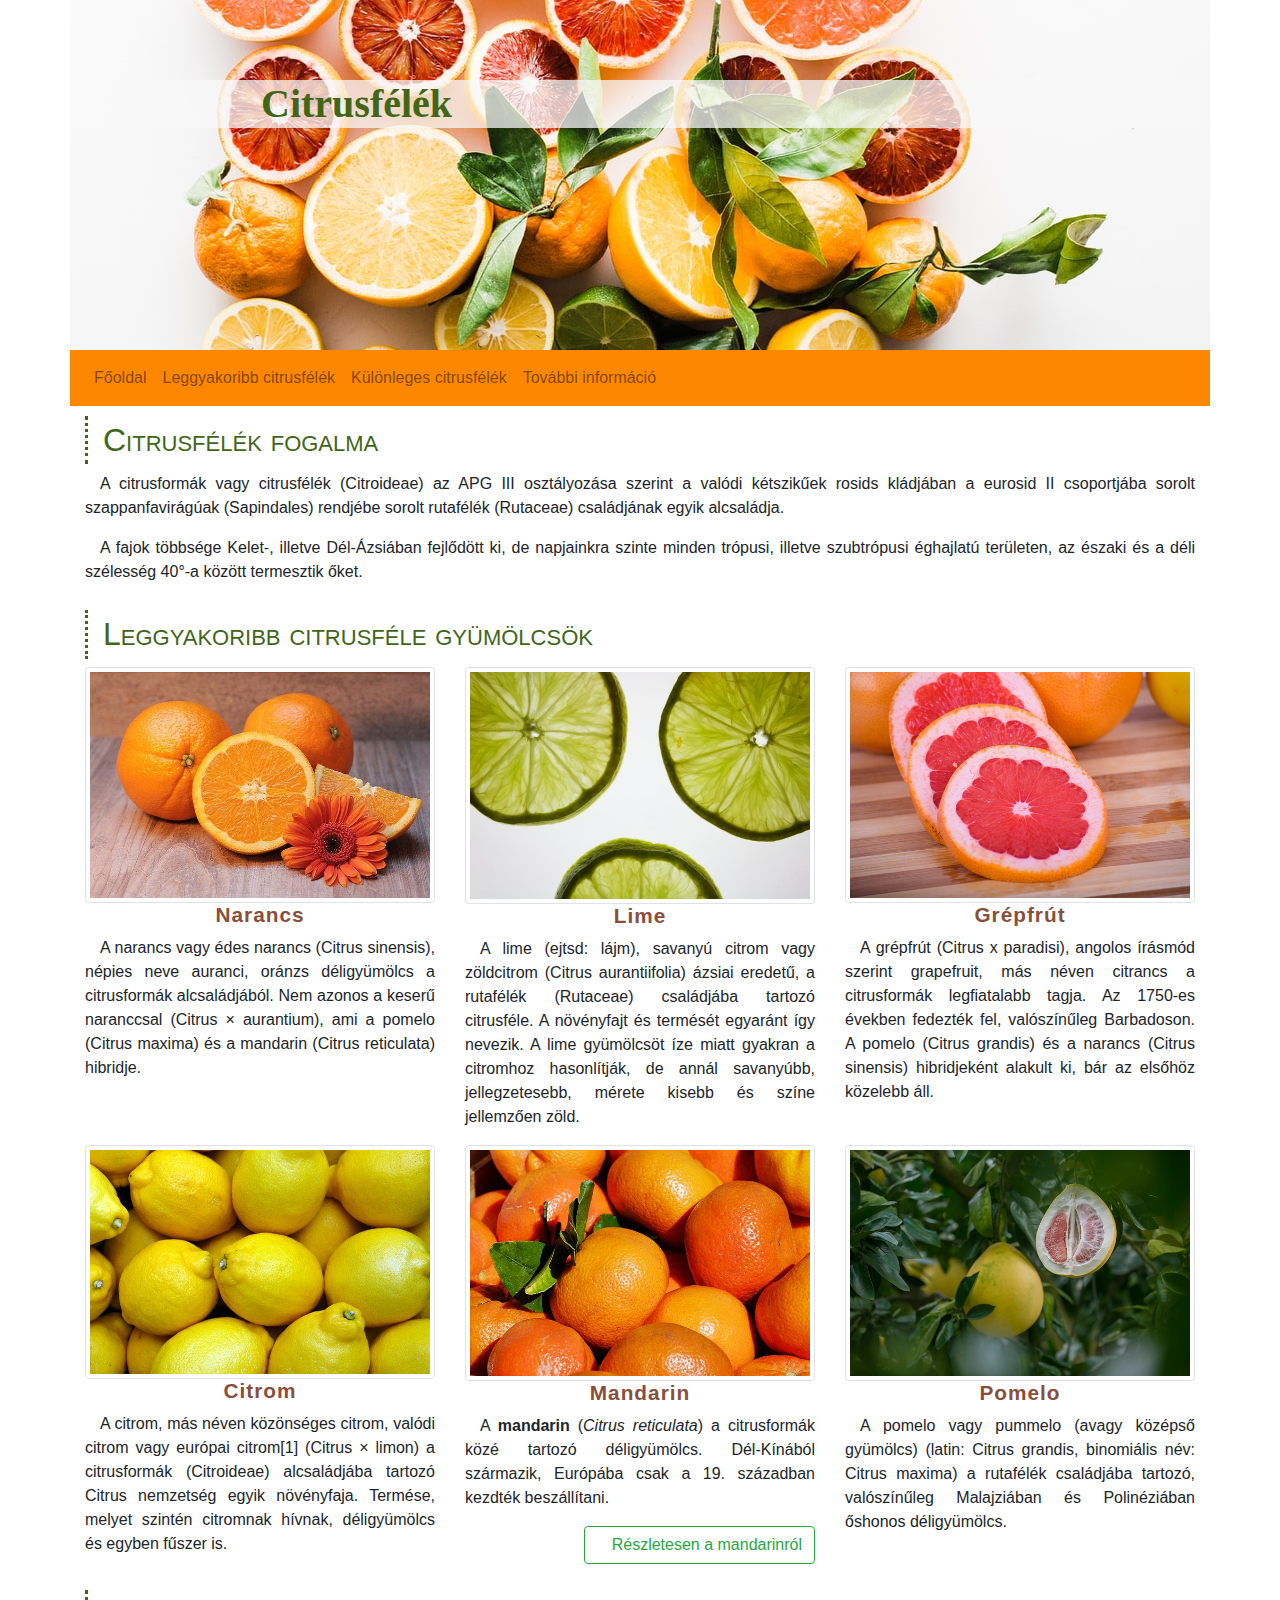
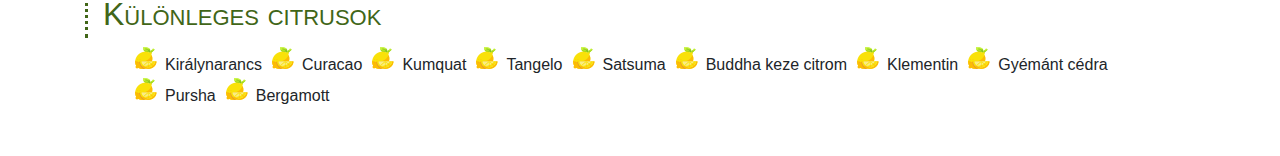
==== megoldas/index.html @ 3898b54c "oari" ====
<!DOCTYPE html>
<html lang="hu">

<head>
    <meta charset="utf-8">
    <meta name="viewport" content="width=device-width, initial-scale=1, shrink-to-fit=no">
    <title>Citrusfélék</title>
    <link rel="stylesheet" href="bootstrap/css/bootstrap.min.css">
    <link rel="stylesheet" href="css/style.css">
</head>

<body>
    <header class="container">
        <div class="row">
            <div class="col-12">
                <h1 class="d-none d-sm-block">Citrusfélék</h1>
            </div>
        </div>
    </header>
    <nav class="container navbar navbar-expand-lg navbar-light">
        <button class="navbar-toggler ml-auto" type="button" data-toggle="collapse" data-target="#navbarNavAltMarkup"
            aria-controls="navbarNavAltMarkup" aria-expanded="false" aria-label="Toggle navigation">
            <span class="navbar-toggler-icon"></span>
        </button>
        <div class="collapse navbar-collapse" id="navbarNavAltMarkup">
            <div class="navbar-nav">
                <a class="nav-link" href="index.html">Főoldal <span class="sr-only">(current)</span></a>
                <a class="nav-link" href="index.html#leggyakoribb">Leggyakoribb citrusfélék</a>
                <a class="nav-link" href="index.html#kulonleges">Különleges citrusfélék</a>
                <a class="nav-link" href="https://hu.wikipedia.org/wiki/Citrusform%C3%A1k" target="_blank">További
                    információ</a>
            </div>
        </div>
    </nav>
    <main class="container ">
        <article class="row">
            <div class="col-12">
                <h2>Citrusfélék fogalma</h2>
                <p>
                    A citrusformák vagy citrusfélék (Citroideae) az APG III osztályozása szerint a valódi kétszikűek
                    rosids kládjában a eurosid II csoportjába sorolt szappanfavirágúak (Sapindales) rendjébe sorolt
                    rutafélék (Rutaceae) családjának egyik alcsaládja.
                </p>
                <p>A fajok többsége Kelet-, illetve Dél-Ázsiában fejlődött ki, de napjainkra szinte minden trópusi,
                    illetve szubtrópusi éghajlatú területen, az északi és a déli szélesség 40°-a között termesztik őket.
                </p>
            </div>
        </article>
        <article class="row">
            <div class="col-12">
                <h2 id="leggyakoribb">Leggyakoribb citrusféle gyümölcsök</h2>
            </div>
            <div class="col-sm-6 col-lg-4">
                <img src="img/narancs.jpg" alt="Narancs" class="img-fluid img-thumbnail">
                <h3>Narancs</h3>
                <p>A narancs vagy édes narancs (Citrus sinensis), népies neve auranci, oránzs déligyümölcs a
                    citrusformák alcsaládjából. Nem azonos a keserű naranccsal (Citrus × aurantium), ami a pomelo
                    (Citrus maxima) és a mandarin (Citrus reticulata) hibridje.</p>
            </div>
            <div class="col-sm-6 col-lg-4">
                <img src="img/lime2.jpg" alt="Lime" class="img-fluid img-thumbnail">
                <h3>Lime</h3>
                <p>A lime (ejtsd: lájm), savanyú citrom vagy zöldcitrom (Citrus aurantiifolia) ázsiai eredetű, a
                    rutafélék (Rutaceae) családjába tartozó citrusféle. A növényfajt és termését egyaránt így nevezik. A
                    lime gyümölcsöt íze miatt gyakran a citromhoz hasonlítják, de annál savanyúbb, jellegzetesebb,
                    mérete kisebb és színe jellemzően zöld.</p>
            </div>
            <div class="col-sm-6 col-lg-4">
                <img src="img/grapefruit.jpg" alt="Grapefruit" class="img-fluid img-thumbnail">
                <h3>Grépfrút</h3>
                <p>A grépfrút (Citrus x paradisi), angolos írásmód szerint grapefruit, más néven citrancs a citrusformák
                    legfiatalabb tagja. Az 1750-es években fedezték fel, valószínűleg Barbadoson. A pomelo (Citrus
                    grandis) és a narancs (Citrus sinensis) hibridjeként alakult ki, bár az elsőhöz közelebb áll. </p>
            </div>
            <div class="col-sm-6 col-lg-4">
                <img src="img/citrom.jpg" alt="Citrom" class="img-fluid img-thumbnail">
                <h3>Citrom</h3>
                <p>A citrom, más néven közönséges citrom, valódi citrom vagy európai citrom[1] (Citrus × limon) a
                    citrusformák (Citroideae) alcsaládjába tartozó Citrus nemzetség egyik növényfaja. Termése, melyet
                    szintén citromnak hívnak, déligyümölcs és egyben fűszer is.</p>
            </div>
            <div class="col-sm-6 col-lg-4">
                <img src="img/mandarin.jpg" alt="Mandarin" class="img-fluid img-thumbnail">
                <h3>Mandarin</h3>
                <p>A <strong>mandarin</strong> (<em>Citrus reticulata</em>) a citrusformák közé tartozó déligyümölcs. Dél-Kínából származik, Európába csak a 19. században kezdték beszállítani.</p>
                <p class="text-right"><a href="mandarin.html" class="btn btn-outline-success">Részletesen a mandarinról</a></p>    
                
            </div>
            <div class="col-sm-6 col-lg-4">
                <img src="img/pomelo.jpg" alt="Pomelo" class="img-fluid img-thumbnail">
                <h3>Pomelo</h3>
                <p>A pomelo vagy pummelo (avagy középső gyümölcs) (latin: Citrus grandis, binomiális név: Citrus maxima)
                    a rutafélék családjába tartozó, valószínűleg Malajziában és Polinéziában őshonos déligyümölcs. </p>
            </div>
        </article>
        <article class="row mb-5">
            <div class="col-12">
                <h2 id="kulonleges">Különleges citrusok</h2>
                <ul>
                    <li>Királynarancs</li>
                    <li>Curacao</li>
                    <li>Kumquat</li>
                    <li>Tangelo</li>
                    <li>Satsuma</li>
                    <li>Buddha keze citrom</li>
                    <li>Klementin</li>
                    <li>Gyémánt cédra</li>
                    <li>Pursha</li>
                    <li>Bergamott</li>
                </ul>
            </div>
        </article>
    </main>
    <script src="bootstrap/js/jquery-3.5.1.min.js"></script>
    <script src="bootstrap/js/bootstrap.min.js"></script>
</body>

</html>
---- megoldas/css/style.css ----
header{    
    background-position: center center;
    height: 350px;
    background-image: url(../img/bg2.jpg);
}

h1{
    background-color: rgba(248, 248, 248,0.75);
    margin-top: 80px;
    padding-left: 11rem; 
    font-family: Verdana;   
    color: #416618;
    font-weight: bold;
}

h2{    
    margin-top: 10px;    
    color:  #416618;
    border-left: 3px dotted  #416618;
    font-variant: small-caps;
    padding: 5px 15px;
}

h3{    
    font-weight: bold;
    color: #894f3b;    
    text-align: center;
    font-size: 1.3rem;
    letter-spacing: 1px;
}


li{
    list-style-image: url(../img/lemon2.png);
    float: left;
    margin-left: 40px;
}


td,th{
    text-align: center;
}

thead>tr:first-child{    
    letter-spacing: 2px;  
    text-transform: uppercase;  
}

.navbar{
    background-color: #fd8800;
}

p{
    text-align: justify;
    text-indent: 15px;
}
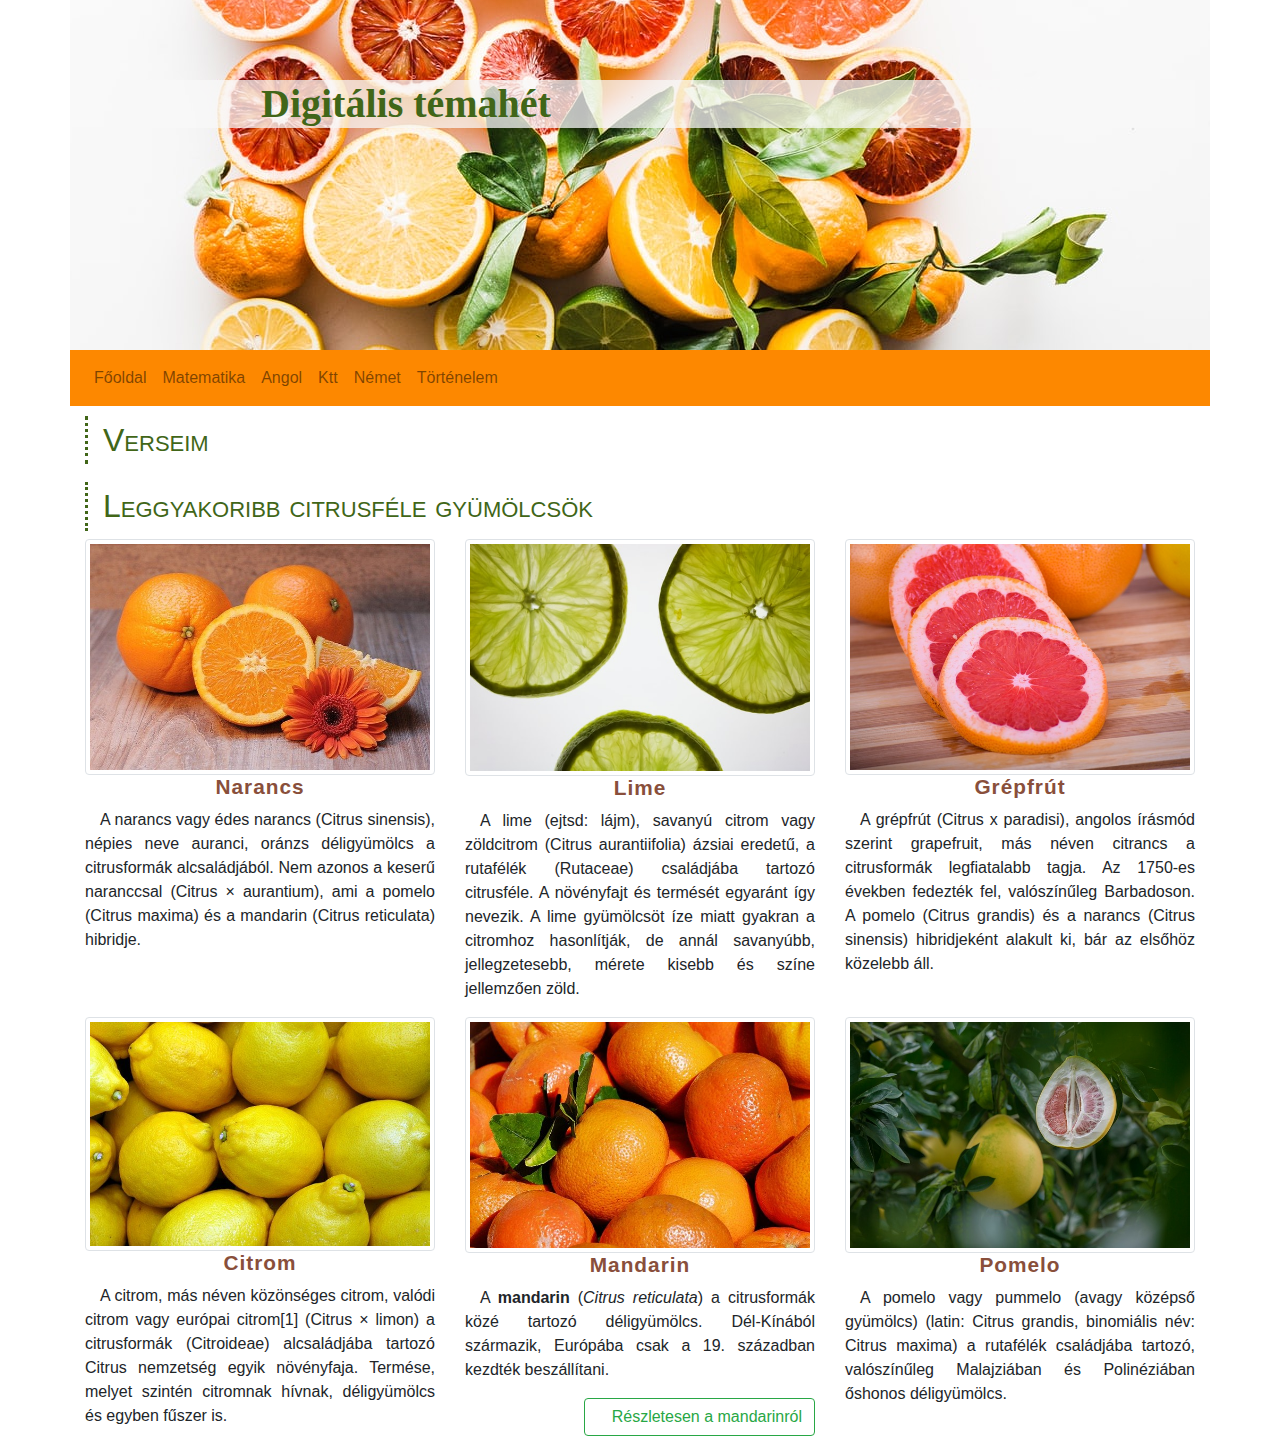
==== commit 351661ac: "igen" ====
--- a/megoldas/index.html
+++ b/megoldas/index.html
@@ -4,7 +4,7 @@
 <head>
     <meta charset="utf-8">
     <meta name="viewport" content="width=device-width, initial-scale=1, shrink-to-fit=no">
-    <title>Citrusfélék</title>
+    <title>Digitális témahét</title>
     <link rel="stylesheet" href="bootstrap/css/bootstrap.min.css">
     <link rel="stylesheet" href="css/style.css">
 </head>
@@ -13,7 +13,7 @@
     <header class="container">
         <div class="row">
             <div class="col-12">
-                <h1 class="d-none d-sm-block">Citrusfélék</h1>
+                <h1 class="d-none d-sm-block">Digitális témahét</h1>
             </div>
         </div>
     </header>
@@ -25,25 +25,18 @@
         <div class="collapse navbar-collapse" id="navbarNavAltMarkup">
             <div class="navbar-nav">
                 <a class="nav-link" href="index.html">Főoldal <span class="sr-only">(current)</span></a>
-                <a class="nav-link" href="index.html#leggyakoribb">Leggyakoribb citrusfélék</a>
-                <a class="nav-link" href="index.html#kulonleges">Különleges citrusfélék</a>
-                <a class="nav-link" href="https://hu.wikipedia.org/wiki/Citrusform%C3%A1k" target="_blank">További
-                    információ</a>
+                <a class="nav-link" href="index.html#matematika">Matematika</a>
+                <a class="nav-link" href="index.html#angol">Angol</a>
+                <a class="nav-link" href="index.html#Ktt">Ktt</a>
+                <a class="nav-link" href="index.html#Német">Német</a>
+                <a class="nav-link" href="index.html#Történelem">Történelem</a>
             </div>
         </div>
     </nav>
     <main class="container ">
         <article class="row">
             <div class="col-12">
-                <h2>Citrusfélék fogalma</h2>
-                <p>
-                    A citrusformák vagy citrusfélék (Citroideae) az APG III osztályozása szerint a valódi kétszikűek
-                    rosids kládjában a eurosid II csoportjába sorolt szappanfavirágúak (Sapindales) rendjébe sorolt
-                    rutafélék (Rutaceae) családjának egyik alcsaládja.
-                </p>
-                <p>A fajok többsége Kelet-, illetve Dél-Ázsiában fejlődött ki, de napjainkra szinte minden trópusi,
-                    illetve szubtrópusi éghajlatú területen, az északi és a déli szélesség 40°-a között termesztik őket.
-                </p>
+                <h2>Verseim</h2>
             </div>
         </article>
         <article class="row">
@@ -92,27 +85,4 @@
                 <p>A pomelo vagy pummelo (avagy középső gyümölcs) (latin: Citrus grandis, binomiális név: Citrus maxima)
                     a rutafélék családjába tartozó, valószínűleg Malajziában és Polinéziában őshonos déligyümölcs. </p>
             </div>
-        </article>
-        <article class="row mb-5">
-            <div class="col-12">
-                <h2 id="kulonleges">Különleges citrusok</h2>
-                <ul>
-                    <li>Királynarancs</li>
-                    <li>Curacao</li>
-                    <li>Kumquat</li>
-                    <li>Tangelo</li>
-                    <li>Satsuma</li>
-                    <li>Buddha keze citrom</li>
-                    <li>Klementin</li>
-                    <li>Gyémánt cédra</li>
-                    <li>Pursha</li>
-                    <li>Bergamott</li>
-                </ul>
-            </div>
-        </article>
-    </main>
-    <script src="bootstrap/js/jquery-3.5.1.min.js"></script>
-    <script src="bootstrap/js/bootstrap.min.js"></script>
-</body>
-
-</html>+        </article>